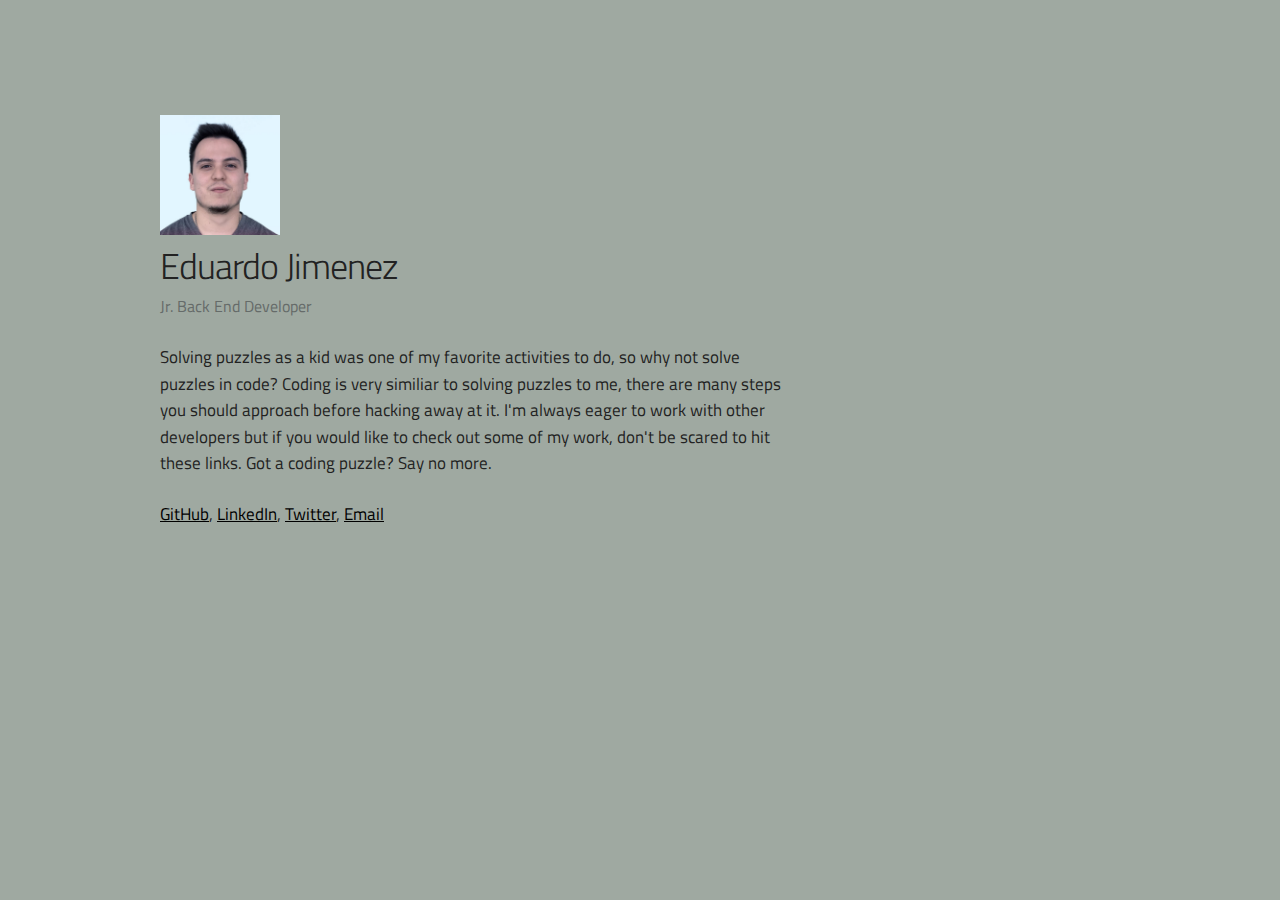
==== index.html @ 0f42daca "added html/css" ====
<!DOCTYPE html>
<html lang="en">
<head>

  <!-- Basic Page Needs
  –––––––––––––––––––––––––––––––––––––––––––––––––– -->
  <meta charset="utf-8">
  <title>Eduardo Jimenez</title>
  <meta name="description" content="The personal portfolio of Eduardo Jimenez.">
  <meta name="author" content="">

  <!-- Mobile Specific Metas
  –––––––––––––––––––––––––––––––––––––––––––––––––– -->
  <meta name="viewport" content="width=device-width, initial-scale=1">

  <!-- FONT
  –––––––––––––––––––––––––––––––––––––––––––––––––– -->
  <link href="//fonts.googleapis.com/css?family=Raleway:400,300,600" rel="stylesheet" type="text/css">
  <link href='https://fonts.googleapis.com/css?family=Titillium+Web:400,600,700' rel='stylesheet' type='text/css'>

  <!-- CSS
  –––––––––––––––––––––––––––––––––––––––––––––––––– -->
  <link rel="stylesheet" href="css/normalize.css">
  <link rel="stylesheet" href="css/skeleton.css">

  <!-- Favicon
  –––––––––––––––––––––––––––––––––––––––––––––––––– -->
  <link rel="icon" type="image/png" href="images/favicon.png">

</head>
<body>

  <!-- Primary Page Layout
  –––––––––––––––––––––––––––––––––––––––––––––––––– -->
  <div class="container">
    <div class="row">
      <div class="two-thirds column" style="margin-top: 12%">
        <img src="images/profile-eduardo.jpg" width="120" height"120"><br />
        <h3>Eduardo Jimenez</h3>
        <p class="title">Jr. Back End Developer</p>
        <p>Solving puzzles as a kid was one of my favorite activities to do, so why not solve puzzles in code? Coding is very similiar to solving puzzles to me, there are many steps you should approach before hacking away at it. I'm always eager to work with other developers but if you would like to check out some of my work, don't be scared to hit these links. Got a coding puzzle? Say no more.</p>
        <p><a href="https://github.com/EddyJ9">GitHub</a>, <a href="">LinkedIn</a>, <a href="">Twitter</a>, <a href="mailto:eduardojimenez9@yahoo.com">Email</a></p>
      </div>
    </div>
      
        <br /><br /><br /><br />     
      </div>
    </div>
  </div>

<!-- End Document
  –––––––––––––––––––––––––––––––––––––––––––––––––– -->
</body>
</html>
---- css/skeleton.css ----
/*
* Skeleton V2.0.4
* Copyright 2014, Dave Gamache
* www.getskeleton.com
* Free to use under the MIT license.
* http://www.opensource.org/licenses/mit-license.php
* 12/29/2014
*/


/* Table of contents
––––––––––––––––––––––––––––––––––––––––––––––––––
- Grid
- Base Styles
- Typography
- Links
- Buttons
- Forms
- Lists
- Code
- Tables
- Spacing
- Utilities
- Clearing
- Media Queries
*/


/* Grid
–––––––––––––––––––––––––––––––––––––––––––––––––– */
.container {
  position: relative;
  width: 100%;
  max-width: 960px;
  margin: 0 auto;
  padding: 0 20px;
  box-sizing: border-box; }
.column,
.columns {
  width: 100%;
  float: left;
  box-sizing: border-box; }

/* For devices larger than 400px */
@media (min-width: 400px) {
  .container {
    width: 85%;
    padding: 0; }
}

/* For devices larger than 550px */
@media (min-width: 550px) {
  .container {
    width: 80%; }
  .column,
  .columns {
    margin-left: 4%; }
  .column:first-child,
  .columns:first-child {
    margin-left: 0; }

  .one.column,
  .one.columns                    { width: 4.66666666667%; }
  .two.columns                    { width: 13.3333333333%; }
  .three.columns                  { width: 22%;            }
  .four.columns                   { width: 30.6666666667%; }
  .five.columns                   { width: 39.3333333333%; }
  .six.columns                    { width: 48%;            }
  .seven.columns                  { width: 56.6666666667%; }
  .eight.columns                  { width: 65.3333333333%; }
  .nine.columns                   { width: 74.0%;          }
  .ten.columns                    { width: 82.6666666667%; }
  .eleven.columns                 { width: 91.3333333333%; }
  .twelve.columns                 { width: 100%; margin-left: 0; }

  .one-third.column               { width: 30.6666666667%; }
  .two-thirds.column              { width: 65.3333333333%; }

  .one-half.column                { width: 48%; }

  /* Offsets */
  .offset-by-one.column,
  .offset-by-one.columns          { margin-left: 8.66666666667%; }
  .offset-by-two.column,
  .offset-by-two.columns          { margin-left: 17.3333333333%; }
  .offset-by-three.column,
  .offset-by-three.columns        { margin-left: 26%;            }
  .offset-by-four.column,
  .offset-by-four.columns         { margin-left: 34.6666666667%; }
  .offset-by-five.column,
  .offset-by-five.columns         { margin-left: 43.3333333333%; }
  .offset-by-six.column,
  .offset-by-six.columns          { margin-left: 52%;            }
  .offset-by-seven.column,
  .offset-by-seven.columns        { margin-left: 60.6666666667%; }
  .offset-by-eight.column,
  .offset-by-eight.columns        { margin-left: 69.3333333333%; }
  .offset-by-nine.column,
  .offset-by-nine.columns         { margin-left: 78.0%;          }
  .offset-by-ten.column,
  .offset-by-ten.columns          { margin-left: 86.6666666667%; }
  .offset-by-eleven.column,
  .offset-by-eleven.columns       { margin-left: 95.3333333333%; }

  .offset-by-one-third.column,
  .offset-by-one-third.columns    { margin-left: 34.6666666667%; }
  .offset-by-two-thirds.column,
  .offset-by-two-thirds.columns   { margin-left: 69.3333333333%; }

  .offset-by-one-half.column,
  .offset-by-one-half.columns     { margin-left: 52%; }

}


/* Base Styles
–––––––––––––––––––––––––––––––––––––––––––––––––– */
/* NOTE
html is set to 62.5% so that all the REM measurements throughout Skeleton
are based on 10px sizing. So basically 1.5rem = 15px :) */
html {
  font-size: 62.5%; }
body {
  font-size: 1.65em; /* currently ems cause chrome bug misinterpreting rems on body element */
  line-height: 1.6;
  font-weight: 400;
  font-family: 'Titillium Web', sans-serif;
  color: #222; 
  background-color: #9fa9a1;}


/* Typography
–––––––––––––––––––––––––––––––––––––––––––––––––– */
h1, h2, h3, h4, h5, h6 {
  margin-top: 0;
  margin-bottom: 2rem;
  font-weight: 300; }
h1 { font-size: 4.0rem; line-height: 1.2;  letter-spacing: -.1rem;}
h2 { font-size: 3.6rem; line-height: 1.25; letter-spacing: -.1rem; }
h3 { font-size: 3.0rem; line-height: 1.3;  letter-spacing: -.1rem; }
h4 { font-size: 2.4rem; line-height: 1.35; letter-spacing: -.08rem; border-bottom: 1px solid #ccc;}
h5 { font-size: 1.8rem; line-height: 1.5;  letter-spacing: -.05rem; }
h6 { font-size: 1.5rem; line-height: 1.6;  letter-spacing: 0; }

/* Larger than phablet */
@media (min-width: 550px) {
  h1 { font-size: 5.0rem; }
  h2 { font-size: 4.2rem; }
  h3 { font-size: 3.6rem; }
  h4 { font-size: 3.0rem; }
  h5 { font-size: 2.4rem; }
  h6 { font-size: 1.5rem; }
}

p {
  margin-top: 0; }

p.title { font-size: .95em; color:#656b69; margin-top: -15px;}
p.heading { font-size: 1.35em; color:#F26628; margin-bottom: 5px;}

/* Links
–––––––––––––––––––––––––––––––––––––––––––––––––– */
a {
  color: #000; }
a:hover {
  color: #F26628; }


/* Buttons
–––––––––––––––––––––––––––––––––––––––––––––––––– */
.button,
button,
input[type="submit"],
input[type="reset"],
input[type="button"] {
  display: inline-block;
  height: 38px;
  padding: 0 30px;
  color: #555;
  text-align: center;
  font-size: 11px;
  font-weight: 600;
  line-height: 38px;
  letter-spacing: .1rem;
  text-transform: uppercase;
  text-decoration: none;
  white-space: nowrap;
  background-color: transparent;
  border-radius: 4px;
  border: 1px solid #bbb;
  cursor: pointer;
  box-sizing: border-box; }
.button:hover,
button:hover,
input[type="submit"]:hover,
input[type="reset"]:hover,
input[type="button"]:hover,
.button:focus,
button:focus,
input[type="submit"]:focus,
input[type="reset"]:focus,
input[type="button"]:focus {
  color: #333;
  border-color: #888;
  outline: 0; }
.button.button-primary,
button.button-primary,
input[type="submit"].button-primary,
input[type="reset"].button-primary,
input[type="button"].button-primary {
  color: #FFF;
  background-color: #33C3F0;
  border-color: #33C3F0; }
.button.button-primary:hover,
button.button-primary:hover,
input[type="submit"].button-primary:hover,
input[type="reset"].button-primary:hover,
input[type="button"].button-primary:hover,
.button.button-primary:focus,
button.button-primary:focus,
input[type="submit"].button-primary:focus,
input[type="reset"].button-primary:focus,
input[type="button"].button-primary:focus {
  color: #FFF;
  background-color: #1EAEDB;
  border-color: #1EAEDB; }


/* Forms
–––––––––––––––––––––––––––––––––––––––––––––––––– */
input[type="email"],
input[type="number"],
input[type="search"],
input[type="text"],
input[type="tel"],
input[type="url"],
input[type="password"],
textarea,
select {
  height: 38px;
  padding: 6px 10px; /* The 6px vertically centers text on FF, ignored by Webkit */
  background-color: #fff;
  border: 1px solid #D1D1D1;
  border-radius: 4px;
  box-shadow: none;
  box-sizing: border-box; }
/* Removes awkward default styles on some inputs for iOS */
input[type="email"],
input[type="number"],
input[type="search"],
input[type="text"],
input[type="tel"],
input[type="url"],
input[type="password"],
textarea {
  -webkit-appearance: none;
     -moz-appearance: none;
          appearance: none; }
textarea {
  min-height: 65px;
  padding-top: 6px;
  padding-bottom: 6px; }
input[type="email"]:focus,
input[type="number"]:focus,
input[type="search"]:focus,
input[type="text"]:focus,
input[type="tel"]:focus,
input[type="url"]:focus,
input[type="password"]:focus,
textarea:focus,
select:focus {
  border: 1px solid #33C3F0;
  outline: 0; }
label,
legend {
  display: block;
  margin-bottom: .5rem;
  font-weight: 600; }
fieldset {
  padding: 0;
  border-width: 0; }
input[type="checkbox"],
input[type="radio"] {
  display: inline; }
label > .label-body {
  display: inline-block;
  margin-left: .5rem;
  font-weight: normal; }


/* Lists
–––––––––––––––––––––––––––––––––––––––––––––––––– */
ul {
  list-style: circle inside; }
ol {
  list-style: decimal inside; }
ol, ul {
  padding-left: 0;
  margin-top: 0; }
ul ul,
ul ol,
ol ol,
ol ul {
  margin: 1.5rem 0 1.5rem 3rem;
  font-size: 90%; }
li {
  margin-bottom: 1rem; }


/* Code
–––––––––––––––––––––––––––––––––––––––––––––––––– */
code {
  padding: .2rem .5rem;
  margin: 0 .2rem;
  font-size: 90%;
  white-space: nowrap;
  background: #F1F1F1;
  border: 1px solid #E1E1E1;
  border-radius: 4px; }
pre > code {
  display: block;
  padding: 1rem 1.5rem;
  white-space: pre; }


/* Tables
–––––––––––––––––––––––––––––––––––––––––––––––––– */
th,
td {
  padding: 12px 15px;
  text-align: left;
  border-bottom: 1px solid #E1E1E1; }
th:first-child,
td:first-child {
  padding-left: 0; }
th:last-child,
td:last-child {
  padding-right: 0; }


/* Spacing
–––––––––––––––––––––––––––––––––––––––––––––––––– */
button,
.button {
  margin-bottom: 1rem; }
input,
textarea,
select,
fieldset {
  margin-bottom: 1.5rem; }
pre,
blockquote,
dl,
figure,
table,
p,
ul,
ol,
form {
  margin-bottom: 2.5rem; }


/* Utilities
–––––––––––––––––––––––––––––––––––––––––––––––––– */
.u-full-width {
  width: 100%;
  box-sizing: border-box; }
.u-max-full-width {
  max-width: 100%;
  box-sizing: border-box; }
.u-pull-right {
  float: right; }
.u-pull-left {
  float: left; }


/* Misc
–––––––––––––––––––––––––––––––––––––––––––––––––– */
hr {
  margin-top: 3rem;
  margin-bottom: 3.5rem;
  border-width: 0;
  border-top: 1px solid #E1E1E1; }


/* Clearing
–––––––––––––––––––––––––––––––––––––––––––––––––– */

/* Self Clearing Goodness */
.container:after,
.row:after,
.u-cf {
  content: "";
  display: table;
  clear: both; }


/* Media Queries
–––––––––––––––––––––––––––––––––––––––––––––––––– */
/*
Note: The best way to structure the use of media queries is to create the queries
near the relevant code. For example, if you wanted to change the styles for buttons
on small devices, paste the mobile query code up in the buttons section and style it
there.
*/


/* Larger than mobile */
@media (min-width: 400px) {}

/* Larger than phablet (also point when grid becomes active) */
@media (min-width: 550px) {}

/* Larger than tablet */
@media (min-width: 750px) {}

/* Larger than desktop */
@media (min-width: 1000px) {}

/* Larger than Desktop HD */
@media (min-width: 1200px) {}
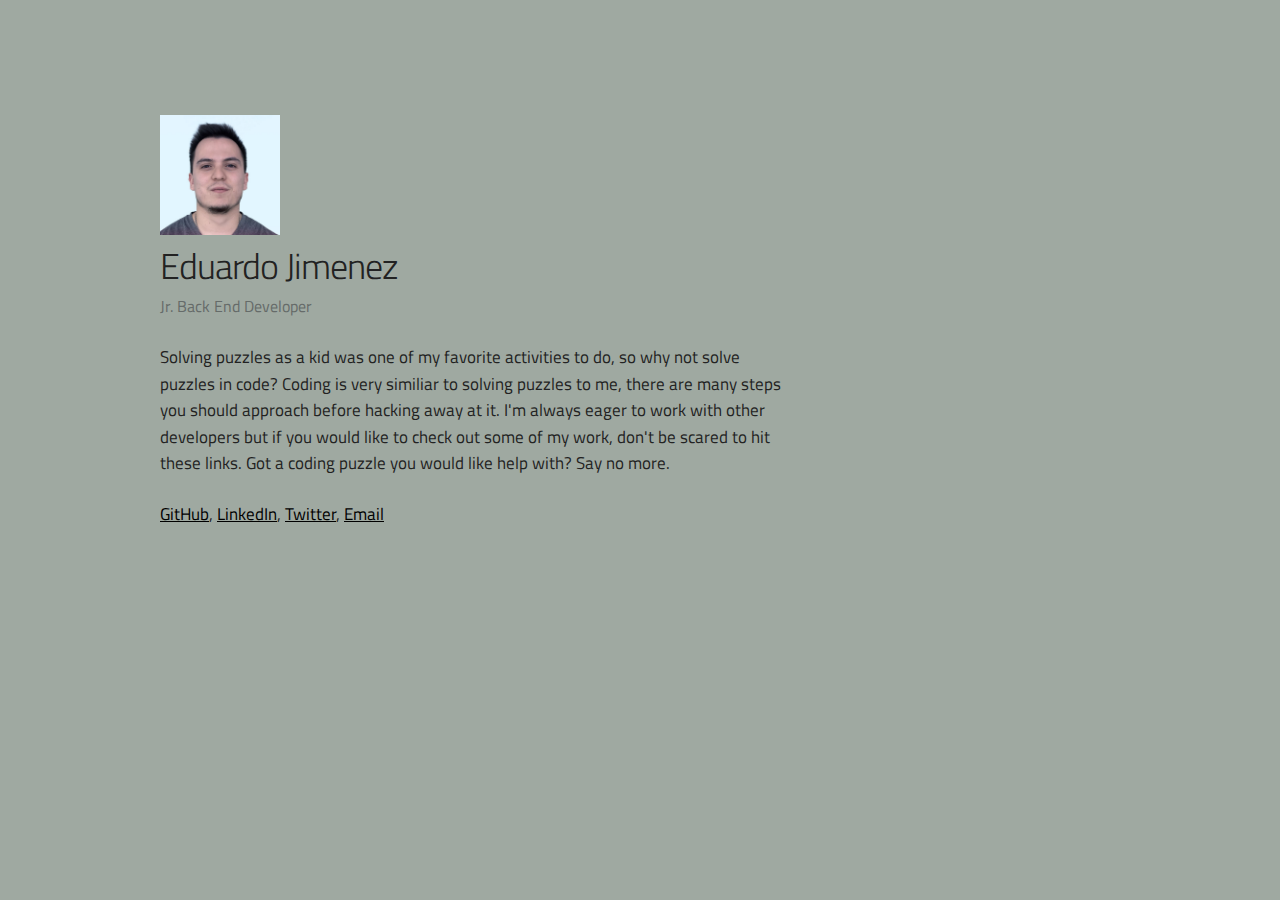
==== commit ef521ba2: "updated desc" ====
--- a/index.html
+++ b/index.html
@@ -35,11 +35,11 @@
   <div class="container">
     <div class="row">
       <div class="two-thirds column" style="margin-top: 12%">
-        <img src="images/profile-eduardo.jpg" width="120" height"120"><br />
+        <img src="images/profile-eduardo.jpg" width="120" height"120"><br/>
         <h3>Eduardo Jimenez</h3>
         <p class="title">Jr. Back End Developer</p>
-        <p>Solving puzzles as a kid was one of my favorite activities to do, so why not solve puzzles in code? Coding is very similiar to solving puzzles to me, there are many steps you should approach before hacking away at it. I'm always eager to work with other developers but if you would like to check out some of my work, don't be scared to hit these links. Got a coding puzzle? Say no more.</p>
-        <p><a href="https://github.com/EddyJ9">GitHub</a>, <a href="">LinkedIn</a>, <a href="">Twitter</a>, <a href="mailto:eduardojimenez9@yahoo.com">Email</a></p>
+        <p>Solving puzzles as a kid was one of my favorite activities to do, so why not solve puzzles in code? Coding is very similiar to solving puzzles to me, there are many steps you should approach before hacking away at it. I'm always eager to work with other developers but if you would like to check out some of my work, don't be scared to hit these links. Got a coding puzzle you would like help with? Say no more.</p>
+        <p><a href="https://github.com/EddyJ9">GitHub</a>, <a href="https://www.linkedin.com/in/eduardo-jimenez-91160a123">LinkedIn</a>, <a href="">Twitter</a>, <a href="mailto:eduardojimenez9@yahoo.com">Email</a></p>
       </div>
     </div>
       
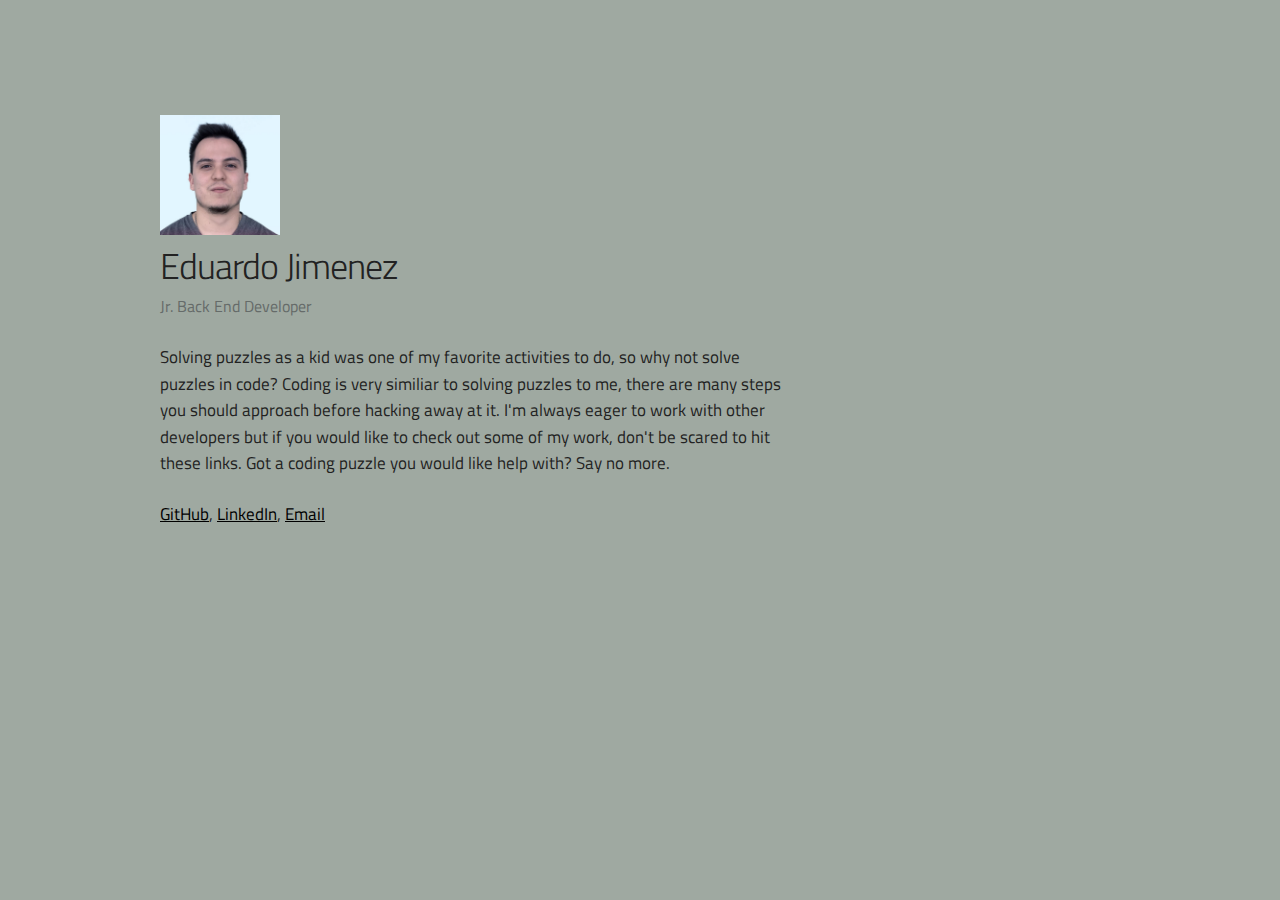
==== commit 0717fd77: "removed twitter button" ====
--- a/index.html
+++ b/index.html
@@ -39,7 +39,7 @@
         <h3>Eduardo Jimenez</h3>
         <p class="title">Jr. Back End Developer</p>
         <p>Solving puzzles as a kid was one of my favorite activities to do, so why not solve puzzles in code? Coding is very similiar to solving puzzles to me, there are many steps you should approach before hacking away at it. I'm always eager to work with other developers but if you would like to check out some of my work, don't be scared to hit these links. Got a coding puzzle you would like help with? Say no more.</p>
-        <p><a href="https://github.com/EddyJ9">GitHub</a>, <a href="https://www.linkedin.com/in/eduardo-jimenez-91160a123">LinkedIn</a>, <a href="">Twitter</a>, <a href="mailto:eduardojimenez9@yahoo.com">Email</a></p>
+        <p><a href="https://github.com/EddyJ9">GitHub</a>, <a href="https://www.linkedin.com/in/eduardo-jimenez-91160a123">LinkedIn</a>, <a href="mailto:eduardojimenez9@yahoo.com">Email</a></p>
       </div>
     </div>
       
